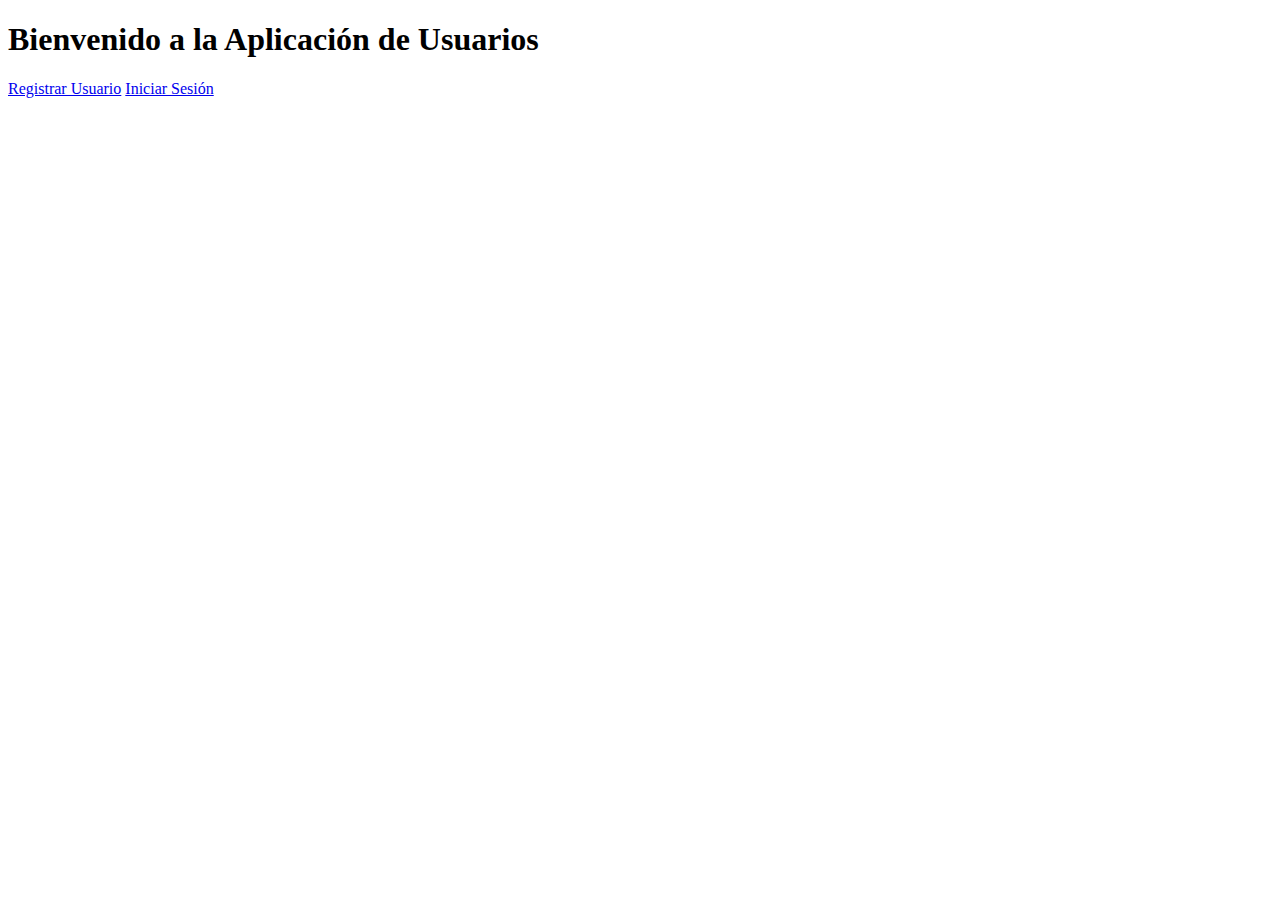
==== index.html @ 4bd215ff "se crea el login y el registro de usuarios" ====
<!DOCTYPE html>
<html lang="es">
<head>
    <meta charset="UTF-8">
    <meta name="viewport" content="width=device-width, initial-scale=1.0">
    <link rel="stylesheet" href="/css/style.css">
    <title>Página Principal</title>
</head>
<body>
    <h1>Bienvenido a la Aplicación de Usuarios</h1>
    <div class="button-container">
        <a href="register/register.php" class="button">Registrar Usuario</a>
        <a href="login.php" class="button">Iniciar Sesión</a>
    </div>
</body>
</html>
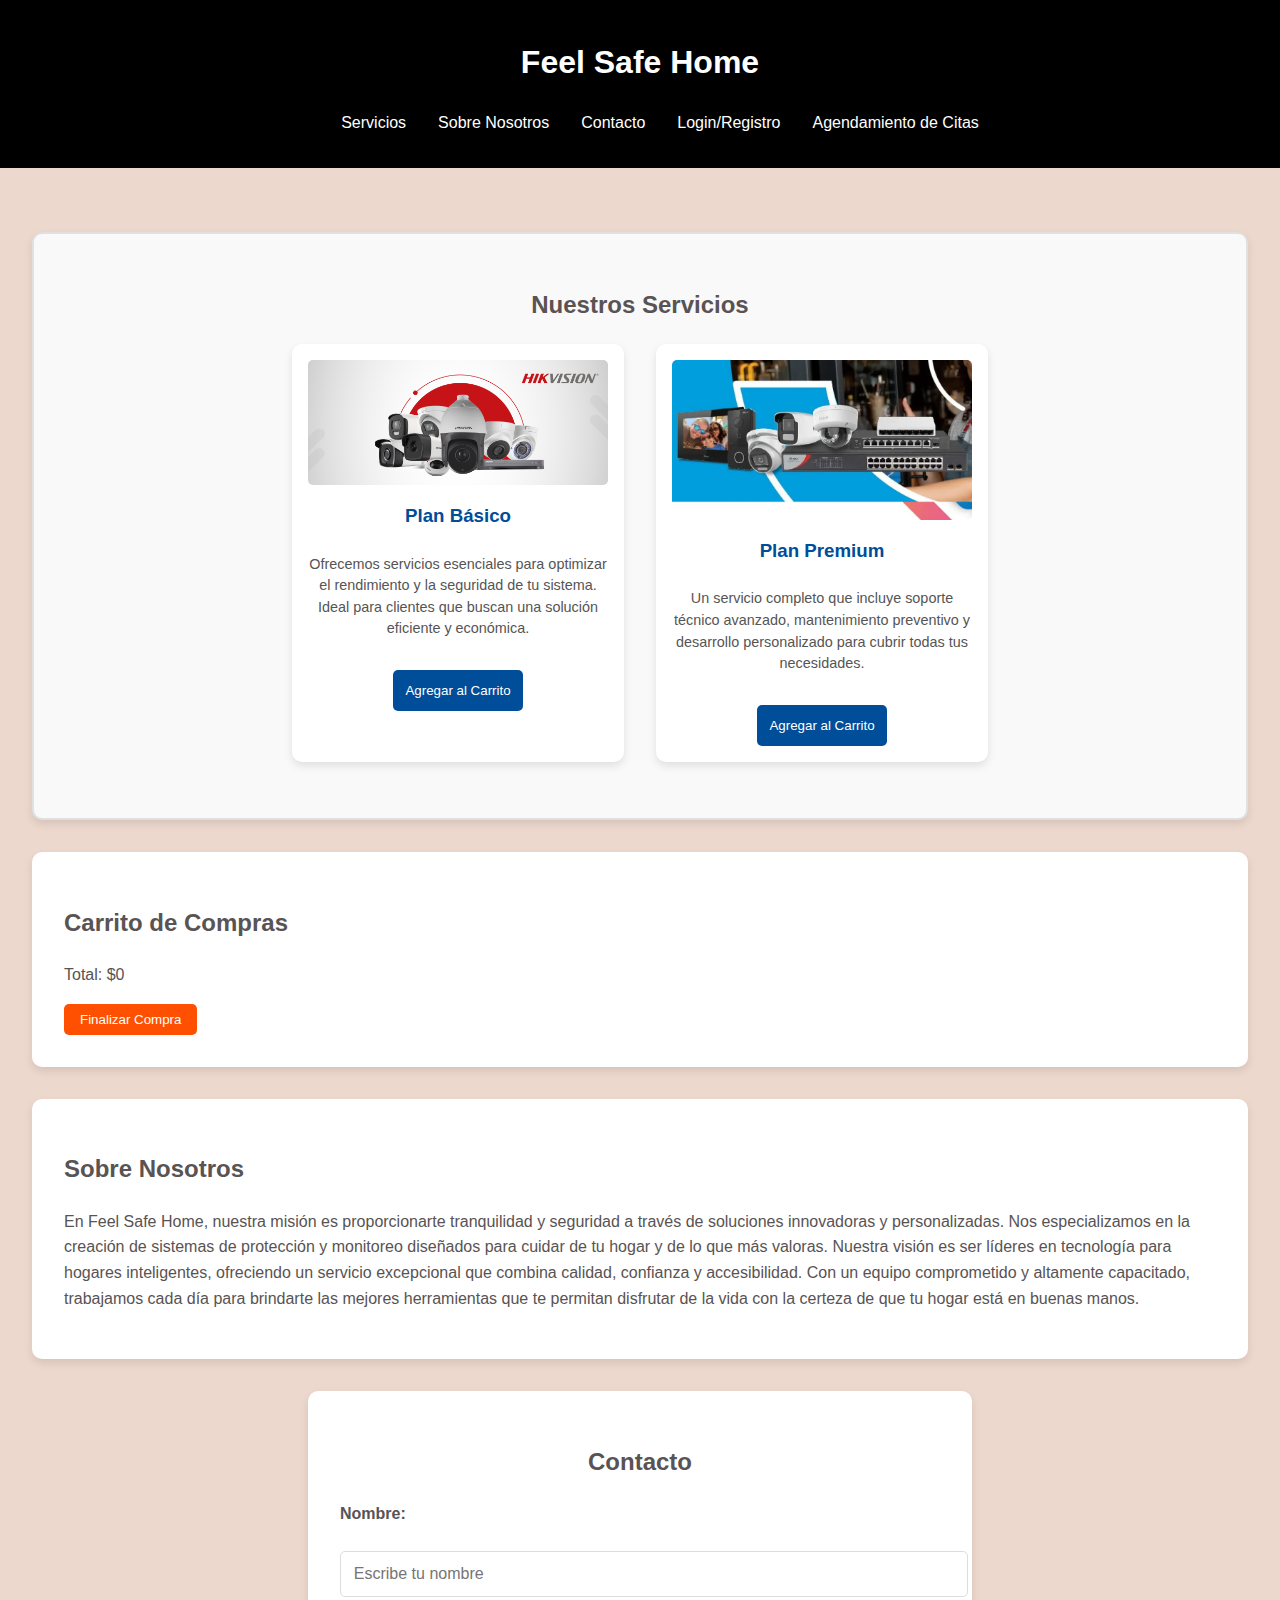
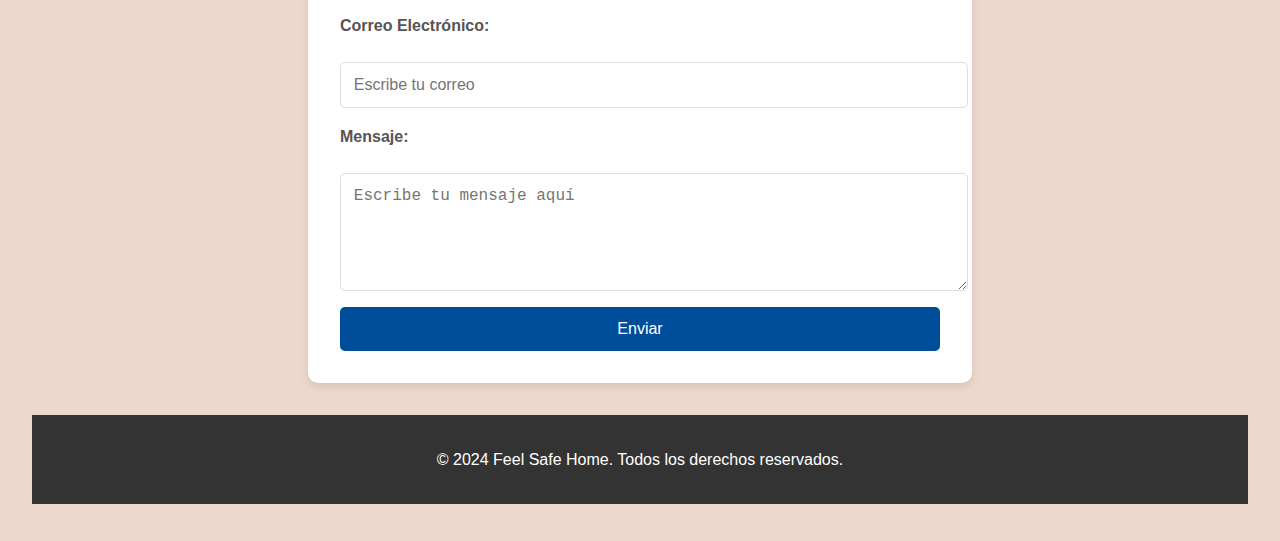
==== commit 5c0acef2: "Add components project FSH" ====
--- a/index.html
+++ b/index.html
@@ -1,16 +1,87 @@
-<!DOCTYPE html>
-<html lang="es">
-<head>
-    <meta charset="UTF-8">
-    <meta name="viewport" content="width=device-width, initial-scale=1.0">
-    <link rel="stylesheet" href="/css/style.css">
-    <title>Página Principal</title>
-</head>
-<body>
-    <h1>Bienvenido a la Aplicación de Usuarios</h1>
-    <div class="button-container">
-        <a href="register/register.php" class="button">Registrar Usuario</a>
-        <a href="login.php" class="button">Iniciar Sesión</a>
-    </div>
-</body>
-</html>
+<!DOCTYPE html>
+<html lang="es">
+<head>
+    <meta charset="UTF-8">
+    <meta name="viewport" content="width=device-width, initial-scale=1.0">
+    <title>Feel Safe Home</title>
+    <link rel="stylesheet" href="styles.css">
+    <script src="script.js" defer></script>
+</head>
+<body>
+    <!-- Encabezado -->
+    <header>
+        <div class="logo">
+            <h1>Feel Safe Home</h1>
+        </div>
+        <nav>
+            <ul>
+                <li><a href="#servicios">Servicios</a></li>
+                <li><a href="#nosotros">Sobre Nosotros</a></li>
+                <li><a href="#contacto">Contacto</a></li>
+                <li><a href="index.php">Login/Registro</a></li>
+                <li><a href="agendar.html" target="_blank">Agendamiento de Citas</a></li>
+            </ul>
+        </nav>
+    </header>
+
+    <!-- Contenido principal -->
+    <main>
+        <!-- Sección Servicios -->
+        <section id="servicios">
+            <h2>Nuestros Servicios</h2>
+            <div class="servicios-container">
+                <div class="servicio">
+                    <img src="Cursos-de-conceptos-básicos-CCTV.png" alt="Imagen Plan Básico">
+                    <h3>Plan Básico</h3>
+                    <p>Ofrecemos servicios esenciales para optimizar el rendimiento y la seguridad de tu sistema. Ideal para clientes que buscan una solución eficiente y económica.</p>
+                    <button onclick="addToCart('Plan Básico')">Agregar al Carrito</button>
+                </div>
+                <div class="servicio">
+                    <img src="Captura de pantalla 2024-11-24 213424.png" alt="Imagen Plan Premium">
+                    <h3>Plan Premium</h3>
+                    <p>Un servicio completo que incluye soporte técnico avanzado, mantenimiento preventivo y desarrollo personalizado para cubrir todas tus necesidades.</p>
+                    <button onclick="addToCart('Plan Premium')">Agregar al Carrito</button>
+                </div>
+            </div>
+        </section>
+        
+
+        <!-- Sección Carrito -->
+        <section id="carrito">
+            <h2>Carrito de Compras</h2>
+            <ul id="cart-items"></ul>
+            <p>Total: <span id="cart-total">$0</span></p>
+            <button class="btn-agregar">Finalizar Compra</button>
+        </section>
+
+        <!-- Sección Sobre Nosotros -->
+        <section id="nosotros">
+            <h2>Sobre Nosotros</h2>
+            <p>En Feel Safe Home, nuestra misión es proporcionarte tranquilidad y seguridad a través de soluciones innovadoras y personalizadas. Nos especializamos en la creación de sistemas de protección y monitoreo diseñados para cuidar de tu hogar y de lo que más valoras.
+                Nuestra visión es ser líderes en tecnología para hogares inteligentes, ofreciendo un servicio excepcional que combina calidad, confianza y accesibilidad.
+                Con un equipo comprometido y altamente capacitado, trabajamos cada día para brindarte las mejores herramientas que te permitan disfrutar de la vida con la certeza de que tu hogar está en buenas manos.</p>
+        </section>
+
+        <!-- Sección Contacto -->
+        <section id="contacto">
+            <h2>Contacto</h2>
+            <form action="submit" method="post">
+                <label for="nombre">Nombre:</label>
+                <input type="text" id="nombre" name="nombre" placeholder="Escribe tu nombre" required>
+                
+                <label for="email">Correo Electrónico:</label>
+                <input type="email" id="email" name="email" placeholder="Escribe tu correo" required>
+                
+                <label for="mensaje">Mensaje:</label>
+                <textarea id="mensaje" name="mensaje" rows="5" placeholder="Escribe tu mensaje aquí" required></textarea>
+                
+                <button type="submit">Enviar</button>
+            </form>
+        </section>        
+
+    <!-- Pie de página -->
+    <footer>
+        <p>&copy; 2024 Feel Safe Home. Todos los derechos reservados.</p>
+    </footer>
+</body>
+</html>
--- a/styles.css
+++ b/styles.css
@@ -0,0 +1,188 @@
+/* Colores institucionales */
+:root {
+    --naranja: #FE5000;
+    --negro: #000000;
+    --blanco: #FFFFFF;
+    --gris: #595353;
+    --beige: #EDD8CD;
+}
+
+/* General */
+body {
+    font-family: Arial, sans-serif;
+    background-color: var(--beige);
+    color: var(--gris);
+    margin: 0;
+    padding: 0;
+    line-height: 1.6;
+}
+
+header {
+    background: var(--negro);
+    color: var(--blanco);
+    padding: 1rem 0;
+    text-align: center;
+}
+
+nav ul {
+    list-style: none;
+    display: flex;
+    justify-content: center;
+    margin-top: 1rem;
+}
+
+nav ul li a {
+    color: var(--blanco);
+    text-decoration: none;
+    margin: 0 1rem;
+}
+
+main {
+    padding: 2rem;
+}
+
+/* Servicios */
+#servicios {
+    text-align: center;
+    padding: 2rem;
+    background-color: #f4f4f4;
+}
+.servicios-container {
+    display: flex;
+    justify-content: center;
+    gap: 2rem;
+    flex-wrap: wrap;
+}
+.servicio {
+    max-width: 300px;
+    background-color: white;
+    border-radius: 10px;
+    box-shadow: 0px 4px 8px rgba(0, 0, 0, 0.1);
+    padding: 1rem;
+    text-align: center;
+}
+.servicio img {
+    width: 100%;
+    border-radius: 5px;
+}
+.servicio h3 {
+    color: #004d99;
+    margin: 1rem 0 0.5rem;
+}
+.servicio p {
+    color: #555;
+    font-size: 0.9rem;
+    line-height: 1.5;
+}
+
+/* Botones */
+button {
+    background: var(--naranja);
+    color: var(--blanco);
+    border: none;
+    padding: 0.5rem 1rem;
+    border-radius: 5px;
+    cursor: pointer;
+    transition: background 0.3s;
+}
+
+button:hover {
+    background: var(--gris);
+}
+
+footer {
+    text-align: center;
+    padding: 1rem;
+    background: #333;
+    color: #fff;
+    margin-top: 2rem;
+}
+
+
+
+section {
+    margin: 2rem auto;
+    padding: 2rem;
+    max-width: 1200px;
+    border-radius: 10px;
+    box-shadow: 0px 4px 8px rgba(0, 0, 0, 0.1);
+    background-color: #ffffff;
+}
+#servicios {
+    text-align: center;
+    background-color: #f9f9f9;
+    border: 2px solid #e0e0e0;
+}
+.servicio {
+    display: flex;
+    flex-direction: column;
+    align-items: center;
+    padding: 1rem;
+    margin-bottom: 1.5rem;
+    border-radius: 10px;
+    box-shadow: 0px 4px 8px rgba(0, 0, 0, 0.1);
+    background-color: white;
+}
+.servicio img {
+    width: 100%;
+    max-height: 200px;
+    object-fit: cover;
+    border-radius: 5px;
+}
+.servicio button {
+    background-color: #004d99;
+    color: white;
+    border: none;
+    padding: 0.8rem;
+    border-radius: 5px;
+    cursor: pointer;
+    margin-top: 1rem;
+}
+.servicio button:hover {
+    background-color: #003366;
+}
+
+#contacto {
+    margin: 2rem auto;
+    padding: 2rem;
+    max-width: 600px;
+    border-radius: 10px;
+    box-shadow: 0px 4px 8px rgba(0, 0, 0, 0.1);
+    background-color: #ffffff;
+    text-align: center;
+}
+
+#contacto form {
+    display: flex;
+    flex-direction: column; /* Apila los elementos verticalmente */
+    gap: 1rem; /* Espacio entre los campos */
+}
+
+#contacto label {
+    font-weight: bold;
+    text-align: left;
+    margin-bottom: 0.5rem;
+}
+
+#contacto input,
+#contacto textarea {
+    width: 100%; /* Ocupa todo el ancho disponible */
+    padding: 0.8rem;
+    border: 1px solid #ddd;
+    border-radius: 5px;
+    font-size: 1rem;
+}
+
+#contacto button {
+    background-color: #004d99;
+    color: white;
+    padding: 0.8rem;
+    border: none;
+    border-radius: 5px;
+    cursor: pointer;
+    font-size: 1rem;
+}
+
+#contacto button:hover {
+    background-color: #003366;
+}
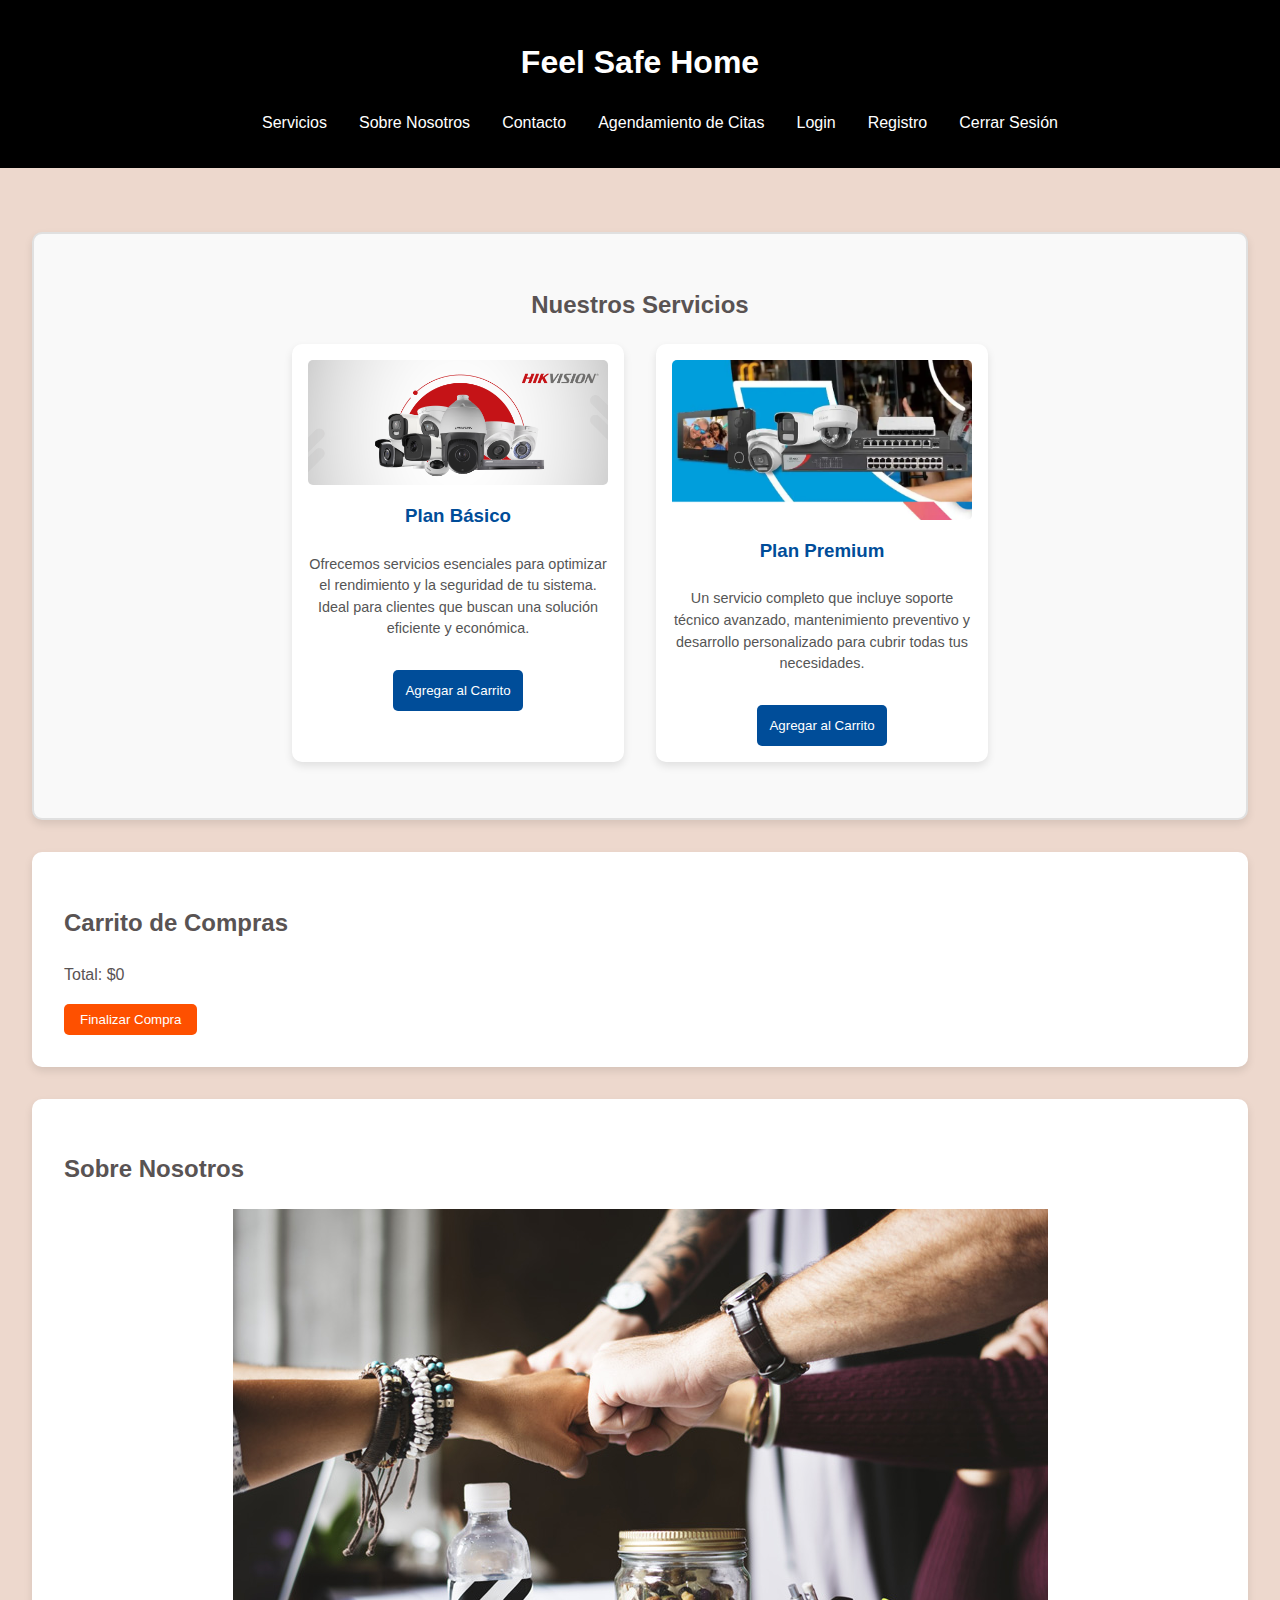
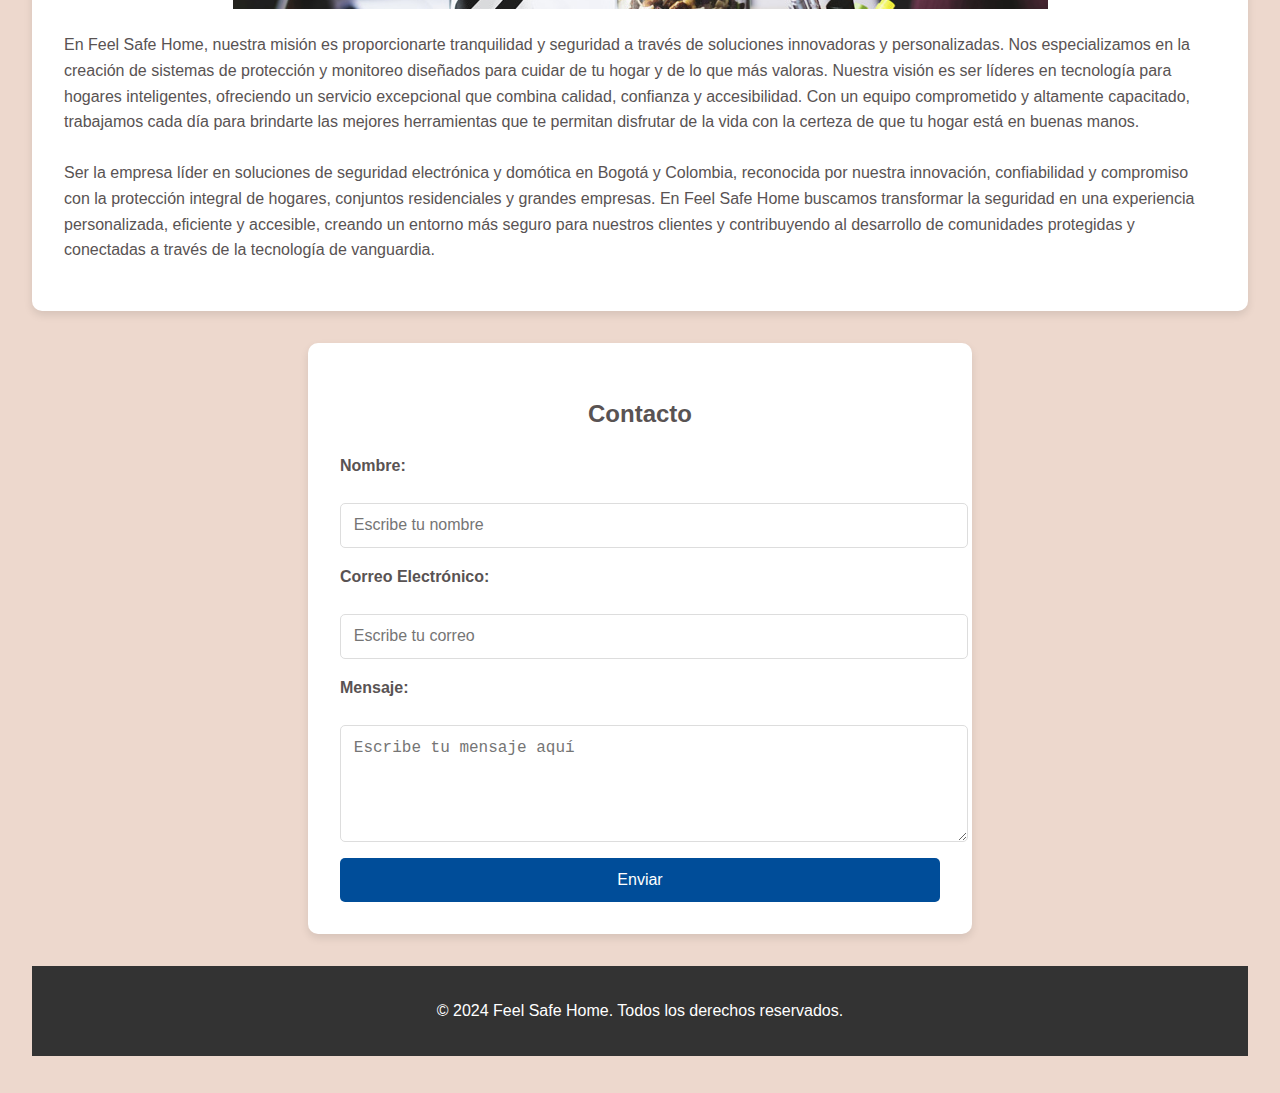
==== commit 56499a6e: "Add files via upload" ====
--- a/index.html
+++ b/index.html
@@ -6,8 +6,12 @@
     <title>Feel Safe Home</title>
     <link rel="stylesheet" href="styles.css">
     <script src="script.js" defer></script>
+    <style>
+        
+    </style>
 </head>
 <body>
+
     <!-- Encabezado -->
     <header>
         <div class="logo">
@@ -18,11 +22,16 @@
                 <li><a href="#servicios">Servicios</a></li>
                 <li><a href="#nosotros">Sobre Nosotros</a></li>
                 <li><a href="#contacto">Contacto</a></li>
-                <li><a href="index.php">Login/Registro</a></li>
+                
                 <li><a href="agendar.html" target="_blank">Agendamiento de Citas</a></li>
+                <li><a href="login.html">Login</a></li>
+                <li><a href="register.html">Registro</a></li>
+                <li><a href="logout.html">Cerrar Sesión</a></li>
             </ul>
         </nav>
     </header>
+    
+    
 
     <!-- Contenido principal -->
     <main>
@@ -57,9 +66,16 @@
         <!-- Sección Sobre Nosotros -->
         <section id="nosotros">
             <h2>Sobre Nosotros</h2>
+            <div class="img-container">
+                <img src="como-escribir-web-sobre-nosotros.jpg" alt="sobre nosotros">
+            </div>
             <p>En Feel Safe Home, nuestra misión es proporcionarte tranquilidad y seguridad a través de soluciones innovadoras y personalizadas. Nos especializamos en la creación de sistemas de protección y monitoreo diseñados para cuidar de tu hogar y de lo que más valoras.
                 Nuestra visión es ser líderes en tecnología para hogares inteligentes, ofreciendo un servicio excepcional que combina calidad, confianza y accesibilidad.
-                Con un equipo comprometido y altamente capacitado, trabajamos cada día para brindarte las mejores herramientas que te permitan disfrutar de la vida con la certeza de que tu hogar está en buenas manos.</p>
+                Con un equipo comprometido y altamente capacitado, trabajamos cada día para brindarte las mejores herramientas que te permitan disfrutar de la vida con la certeza de que tu hogar está en buenas manos.
+                <br><br>
+                Ser la empresa líder en soluciones de seguridad electrónica y domótica en Bogotá y Colombia, reconocida por nuestra innovación, confiabilidad y compromiso con la protección integral de hogares, conjuntos residenciales y grandes empresas. En Feel Safe Home buscamos transformar la 
+                seguridad en una experiencia personalizada, eficiente y accesible, creando un entorno más seguro para nuestros clientes y contribuyendo al desarrollo de comunidades protegidas y conectadas a través de la tecnología de vanguardia.
+            </p>
         </section>
 
         <!-- Sección Contacto -->
--- a/styles.css
+++ b/styles.css
@@ -142,6 +142,10 @@
     background-color: #003366;
 }
 
+.img-container {
+    text-align: center;
+}
+
 #contacto {
     margin: 2rem auto;
     padding: 2rem;
